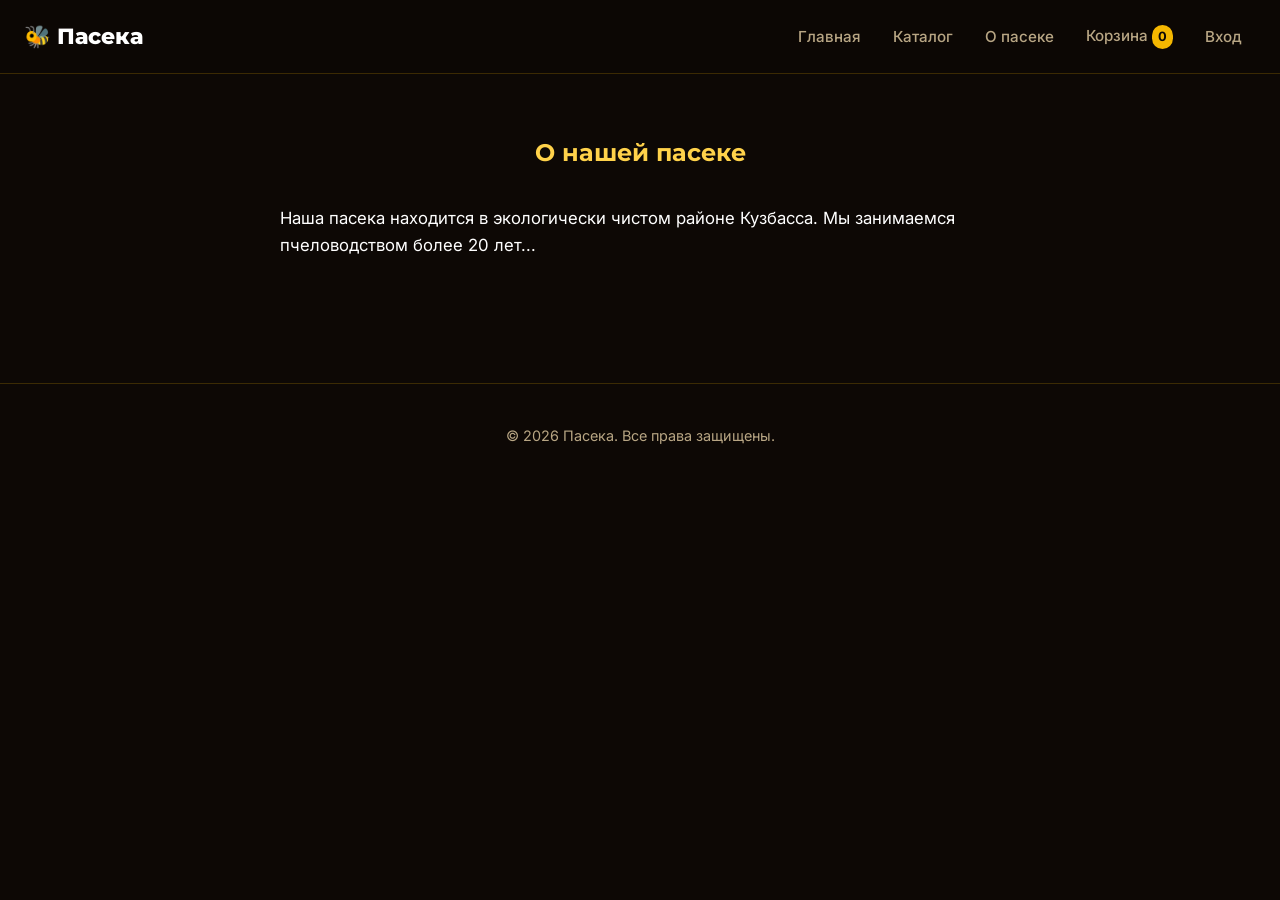
==== about.html @ 5d2144f4 "replace public_html" ====
<!DOCTYPE html>
<html lang="ru">
<head>
    <meta charset="UTF-8">
    <meta name="viewport" content="width=device-width, initial-scale=1.0">
    <title>Корзина — Пасека</title>
    <link rel="preconnect" href="https://fonts.googleapis.com">
    <link rel="preconnect" href="https://fonts.gstatic.com" crossorigin>
    <link href="https://fonts.googleapis.com/css2?family=Inter:wght@400;500;600&family=Montserrat:wght@700;800&display=swap" rel="stylesheet">
    <!-- Относительный путь к CSS -->
    <link rel="stylesheet" href="css/style.css">
</head>
<body class="hive-theme">
<header class="site-header">
    <a href="index.html" class="logo">🐝 Пасека</a>
    <nav class="site-nav">
        <a href="index.html">Главная</a>
        <a href="catalog.html">Каталог</a>
        <a href="about.html">О пасеке</a>
        <a href="cart.html">Корзина<span id="cart-count">0</span></a>
        <span id="auth-nav" style="display:inline-flex; gap:4px; align-items:center;"></span>
    </nav>
    <script>
    document.addEventListener('DOMContentLoaded', () => {
        const authNav = document.getElementById('auth-nav');
        if (!authNav) return;
        const user = JSON.parse(localStorage.getItem('current_user') || 'null');
        if (user) {
            if (user.role === 'admin') {
                authNav.innerHTML = `<a href="admin.html" style="color: var(--primary); font-weight: bold;">⚙️ Админ-панель</a><a href="#" id="logout-btn" style="color: #ff6b6b;">Выход</a>`;
            } else {
                authNav.innerHTML = `<a href="profile.html" style="color: var(--primary);">👤 ${user.name}</a><a href="#" id="logout-btn" style="color: #ff6b6b;">Выход</a>`;
            }
            document.getElementById('logout-btn').addEventListener('click', (e) => {
                e.preventDefault(); localStorage.removeItem('current_user'); window.location.href = 'index.html';
            });
        } else {
            authNav.innerHTML = `<a href="login.html">Вход</a>`;
        }
    });
    </script>
</header>

<section class="section" style="padding: 60px 20px;">
    <div style="max-width: 720px; margin: 0 auto;">
        <h1 style="text-align:center; margin-bottom: 32px;">О нашей пасеке</h1>
        <p style="margin-bottom: 24px; font-size: 1.05rem;">Наша пасека находится в экологически чистом районе Кузбасса. Мы занимаемся пчеловодством более 20 лет...</p>
    </div>
</section>
<footer class="site-footer">
    © 2026 Пасека. Все права защищены.
</footer>

<!-- Относительные пути к скриптам -->
<script src="js/main.js"></script>
---- css/style.css ----
* { box-sizing: border-box; margin: 0; padding: 0; }
html { scroll-behavior: smooth; -webkit-text-size-adjust: 100%; }
body { min-height: 100vh; overflow-x: hidden; font-family: 'Inter', system-ui, sans-serif; color: #fff; background: #0d0805; line-height: 1.6; -webkit-font-smoothing: antialiased; }
img { display: block; max-width: 100%; } a { color: inherit; text-decoration: none; } button { font: inherit; cursor: pointer; border: none; background: none; color: inherit; } input, textarea { font: inherit; }
:root { --bg: #0d0805; --surface: #1a120a; --surface-2: #2a1c10; --primary: #f5b700; --primary-hover: #ffd24a; --text: #ffffff; --text-muted: #b8a684; --border: rgba(245, 183, 0, 0.2); --radius-full: 999px; --container: 1160px; }
h1, h2, h3, h4 { font-family: 'Montserrat', sans-serif; font-weight: 700; color: var(--primary-hover); }
.container { max-width: var(--container); margin: 0 auto; padding: 24px 20px; }

/* Header */
.site-header { position: sticky; top: 0; z-index: 100; background: rgba(13, 8, 5, 0.85); backdrop-filter: blur(12px); border-bottom: 1px solid var(--border); padding: 16px 24px; display: flex; justify-content: space-between; align-items: center; flex-wrap: wrap; gap: 15px; }
.logo { font-family: 'Montserrat', sans-serif; font-size: 1.35rem; font-weight: 800; color: var(--text); }
.site-nav { display: flex; gap: 4px; align-items: center; flex-wrap: wrap; }
.site-nav a { padding: 8px 14px; border-radius: var(--radius-full); font-weight: 500; font-size: 0.95rem; color: var(--text-muted); transition: all 0.2s; }
.site-nav a:hover { color: var(--primary); }
#cart-count { display: inline-block; min-width: 20px; padding: 2px 6px; background: var(--primary); color: var(--bg); border-radius: var(--radius-full); font-size: 0.8rem; font-weight: 700; text-align: center; margin-left: 4px; }

/* Footer */
.site-footer { padding: 40px 24px 32px; text-align: center; color: var(--text-muted); font-size: 0.9rem; border-top: 1px solid var(--border); background: var(--bg); margin-top: 40px; }

/* Каталог (Соты) */
.catalog-page { padding: 60px 20px 80px; } .catalog-page h1 { text-align: center; margin-bottom: 32px; font-size: 2.5rem; }
.categories { display: flex; flex-wrap: wrap; justify-content: center; gap: 10px; margin-bottom: 48px; }
.categories a { padding: 8px 18px; background: var(--surface); border: 1px solid var(--border); border-radius: var(--radius-full); font-size: 0.9rem; font-weight: 500; color: var(--text-muted); transition: all 0.2s; }
.categories a:hover, .categories a.active { background: var(--primary); border-color: var(--primary); color: var(--bg); font-weight: 700; }

.honeycomb-grid { display: flex; flex-wrap: wrap; justify-content: center; max-width: 940px; margin: 0 auto; padding: 60px 0; }
.comb-item { display: block; position: relative; width: 280px; height: 323px; margin: 8px; clip-path: polygon(50% 0%, 100% 25%, 100% 75%, 50% 100%, 0% 75%, 0% 25%); transition: transform 0.3s, filter 0.3s; background: var(--surface-2); z-index: 1; border: 3px solid var(--bg); }
.comb-item:hover { transform: scale(1.05) !important; z-index: 10; filter: brightness(1.1) drop-shadow(0 10px 20px rgba(245, 183, 0, 0.4)); }
.comb-item__inner { width: 100%; height: 100%; position: relative; overflow: hidden; }
.comb-item__inner img { width: 100%; height: 100%; object-fit: cover; transition: transform 0.5s; }
.comb-item:hover .comb-item__inner img { transform: scale(1.1); }
.comb-item__info { position: absolute; inset: 0; background: linear-gradient(to top, rgba(13, 8, 5, 0.95) 0%, rgba(13, 8, 5, 0.4) 50%, transparent 100%); display: flex; flex-direction: column; justify-content: center; align-items: center; padding: 20px 15px 40px; text-align: center; }
.comb-item__info h3 { color: var(--primary-hover); font-size: 1.05rem; margin-bottom: 5px; line-height: 1.2; text-shadow: 0 2px 4px #000; }
.comb-item__info .price { color: #fff; font-weight: 800; font-size: 1.15rem; text-shadow: 0 2px 4px #000; }

@media (min-width: 900px) { .comb-item:nth-child(3n+2) { transform: translateY(50%); margin-bottom: 169px; } }
@media (min-width: 600px) and (max-width: 899px) { .honeycomb-grid { max-width: 620px; } .comb-item:nth-child(2n) { transform: translateY(50%); margin-bottom: 169px; } }
@media (max-width: 599px) { .honeycomb-grid { max-width: 100%; gap: 10px; padding: 20px 0; } .comb-item { width: 200px; height: 231px; transform: none !important; margin-bottom: 0 !important; } }

/* Страница товара */
.product-page { background-image: url('/img/honey-full-bg.jpg'); background-size: cover; background-position: center; background-attachment: fixed; background-color: #0d0805; min-height: 100vh; display: flex; align-items: center; justify-content: center; padding: 40px 20px; width: 100%; }
.product-layout { display: flex; gap: 60px; align-items: center; justify-content: center; max-width: 900px; margin: 0 auto; width: 100%; }
.product-visual { width: 400px; height: 460px; flex-shrink: 0; position: relative; }
.product-visual__frame { width: 100%; height: 100%; background: linear-gradient(135deg, #ffd24a, #f5b700, #c78e00); clip-path: polygon(50% 0%, 100% 25%, 100% 75%, 50% 100%, 0% 75%, 0% 25%); padding: 8px; box-sizing: border-box; }
.product-visual__img { width: 100%; height: 100%; object-fit: cover; clip-path: polygon(50% 0%, 100% 25%, 100% 75%, 50% 100%, 0% 75%, 0% 25%); background: #1a120a; display: block; }
.product-details { flex-grow: 1; max-width: 400px; background: rgba(13, 8, 5, 0.7); padding: 30px; border-radius: 20px; backdrop-filter: blur(8px); border: 1px solid var(--border); }
.product-details__title { font-size: 2.2rem; color: var(--primary-hover); margin-bottom: 10px; }
.product-details__price { font-size: 1.8rem; font-weight: 800; color: var(--text); margin-bottom: 20px; }
.product-details__desc { font-size: 1rem; color: var(--text-muted); margin-bottom: 30px; line-height: 1.6; }
.btn-add { background: var(--primary); color: var(--bg); padding: 12px 24px; border-radius: var(--radius-full); font-weight: 700; font-size: 1rem; transition: background 0.2s; width: 100%; }
.btn-add:hover { background: var(--primary-hover); }
.btn-add--large { display: inline-block; padding: 16px 44px; font-size: 1.1rem; width: auto; margin-bottom: 20px; }
.back-link { display: block; color: var(--text-muted); text-decoration: underline; font-size: 0.95rem; }
.back-link:hover { color: var(--primary); }

/* Корзина */
.cart-page { padding: 60px 20px 80px; max-width: 900px; margin: 0 auto; } .cart-page h1 { margin-bottom: 32px; text-align: center; }
.cart-table { width: 100%; border-collapse: collapse; background: var(--surface); border-radius: 14px; overflow: hidden; border: 1px solid var(--border); margin-bottom: 40px; }
.cart-table th, .cart-table td { padding: 16px; text-align: left; border-bottom: 1px solid var(--border); color: var(--text); }
.cart-table thead { background: var(--surface-2); } .cart-table th { font-weight: 600; color: var(--primary-hover); }
.cart-table .right { text-align: right; } .cart-table tfoot td { font-weight: 700; font-size: 1.1rem; }
.cart-qty { display: inline-flex; align-items: center; gap: 6px; }
.cart-qty button { width: 32px; height: 32px; border: 1px solid var(--border); background: var(--surface-2); border-radius: 8px; font-weight: 700; color: var(--text); transition: all 0.2s; }
.cart-qty button:hover { border-color: var(--primary); color: var(--primary); }
.cart-qty input { width: 50px; padding: 6px; border: 1px solid var(--border); background: var(--bg); border-radius: 8px; text-align: center; font-weight: 600; color: var(--text); }
.remove-btn { color: #ff6b6b; font-weight: 500; padding: 6px 12px; cursor: pointer; } .remove-btn:hover { text-decoration: underline; }

/* Формы */
.order-form { background: var(--surface); padding: 32px; border-radius: 14px; border: 1px solid var(--border); display: grid; gap: 20px; max-width: 600px; }
.order-form label { display: flex; flex-direction: column; gap: 8px; font-weight: 500; color: var(--primary-hover); }
.order-form input, .order-form textarea { padding: 12px 14px; border: 1.5px solid var(--border); border-radius: 8px; background: var(--bg); color: var(--text); font-size: 1rem; }
.order-form input:focus, .order-form textarea:focus { outline: none; border-color: var(--primary); }
.order-form button[type="submit"] { justify-self: start; padding: 14px 32px; background: var(--primary); color: var(--bg); font-weight: 700; border-radius: var(--radius-full); transition: all 0.2s; }
.order-form button[type="submit"]:hover:not(:disabled) { background: var(--primary-hover); }
#order-message { font-weight: 600; margin-top: 8px; } #order-message.success { color: #4ade80; } #order-message.error { color: #ff6b6b; }
.hidden { display: none !important; }
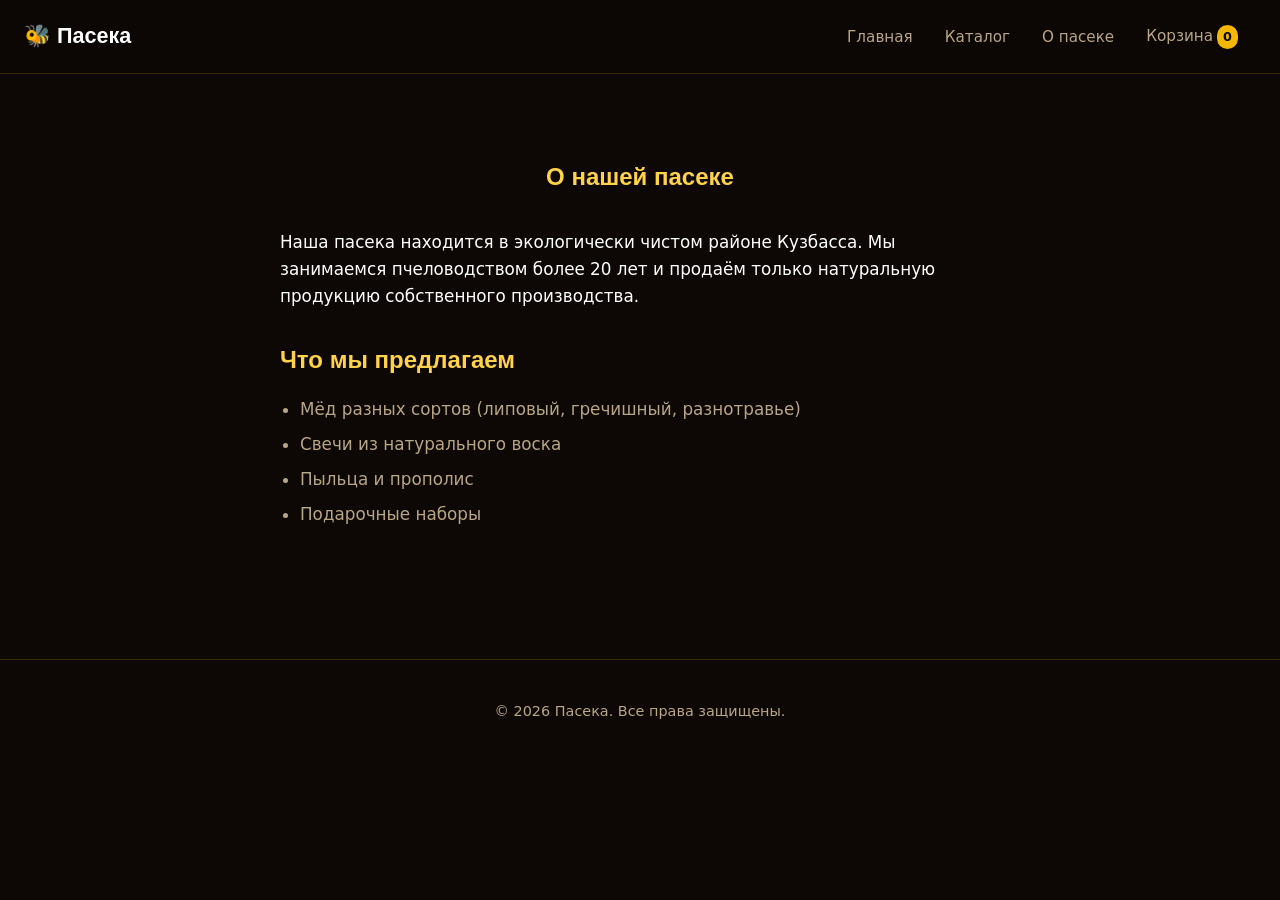
==== commit 5b1edb8e: "Update about.html" ====
--- a/about.html
+++ b/about.html
@@ -3,11 +3,7 @@
 <head>
     <meta charset="UTF-8">
     <meta name="viewport" content="width=device-width, initial-scale=1.0">
-    <title>Корзина — Пасека</title>
-    <link rel="preconnect" href="https://fonts.googleapis.com">
-    <link rel="preconnect" href="https://fonts.gstatic.com" crossorigin>
-    <link href="https://fonts.googleapis.com/css2?family=Inter:wght@400;500;600&family=Montserrat:wght@700;800&display=swap" rel="stylesheet">
-    <!-- Относительный путь к CSS -->
+    <title>О пасеке — Пасека</title>
     <link rel="stylesheet" href="css/style.css">
 </head>
 <body class="hive-theme">
@@ -18,38 +14,30 @@
         <a href="catalog.html">Каталог</a>
         <a href="about.html">О пасеке</a>
         <a href="cart.html">Корзина<span id="cart-count">0</span></a>
-        <span id="auth-nav" style="display:inline-flex; gap:4px; align-items:center;"></span>
+        <span id="auth-nav"></span>
     </nav>
-    <script>
-    document.addEventListener('DOMContentLoaded', () => {
-        const authNav = document.getElementById('auth-nav');
-        if (!authNav) return;
-        const user = JSON.parse(localStorage.getItem('current_user') || 'null');
-        if (user) {
-            if (user.role === 'admin') {
-                authNav.innerHTML = `<a href="admin.html" style="color: var(--primary); font-weight: bold;">⚙️ Админ-панель</a><a href="#" id="logout-btn" style="color: #ff6b6b;">Выход</a>`;
-            } else {
-                authNav.innerHTML = `<a href="profile.html" style="color: var(--primary);">👤 ${user.name}</a><a href="#" id="logout-btn" style="color: #ff6b6b;">Выход</a>`;
-            }
-            document.getElementById('logout-btn').addEventListener('click', (e) => {
-                e.preventDefault(); localStorage.removeItem('current_user'); window.location.href = 'index.html';
-            });
-        } else {
-            authNav.innerHTML = `<a href="login.html">Вход</a>`;
-        }
-    });
-    </script>
 </header>
 
-<section class="section" style="padding: 60px 20px;">
-    <div style="max-width: 720px; margin: 0 auto;">
-        <h1 style="text-align:center; margin-bottom: 32px;">О нашей пасеке</h1>
-        <p style="margin-bottom: 24px; font-size: 1.05rem;">Наша пасека находится в экологически чистом районе Кузбасса. Мы занимаемся пчеловодством более 20 лет...</p>
-    </div>
-</section>
+<main class="container">
+    <section class="section" style="padding: 60px 20px;">
+        <div style="max-width: 720px; margin: 0 auto;">
+            <h1 style="text-align:center; margin-bottom: 32px;">О нашей пасеке</h1>
+            <p style="margin-bottom: 24px; font-size: 1.05rem;">Наша пасека находится в экологически чистом районе Кузбасса. Мы занимаемся пчеловодством более 20 лет и продаём только натуральную продукцию собственного производства.</p>
+            <h2 style="margin: 32px 0 16px;">Что мы предлагаем</h2>
+            <ul style="margin-left: 20px; color: var(--text-muted); font-size: 1.05rem;">
+                <li style="margin-bottom: 8px;">Мёд разных сортов (липовый, гречишный, разнотравье)</li>
+                <li style="margin-bottom: 8px;">Свечи из натурального воска</li>
+                <li style="margin-bottom: 8px;">Пыльца и прополис</li>
+                <li style="margin-bottom: 8px;">Подарочные наборы</li>
+            </ul>
+        </div>
+    </section>
+</main>
+
 <footer class="site-footer">
     © 2026 Пасека. Все права защищены.
 </footer>
 
-<!-- Относительные пути к скриптам -->
 <script src="js/main.js"></script>
+</body>
+</html>
